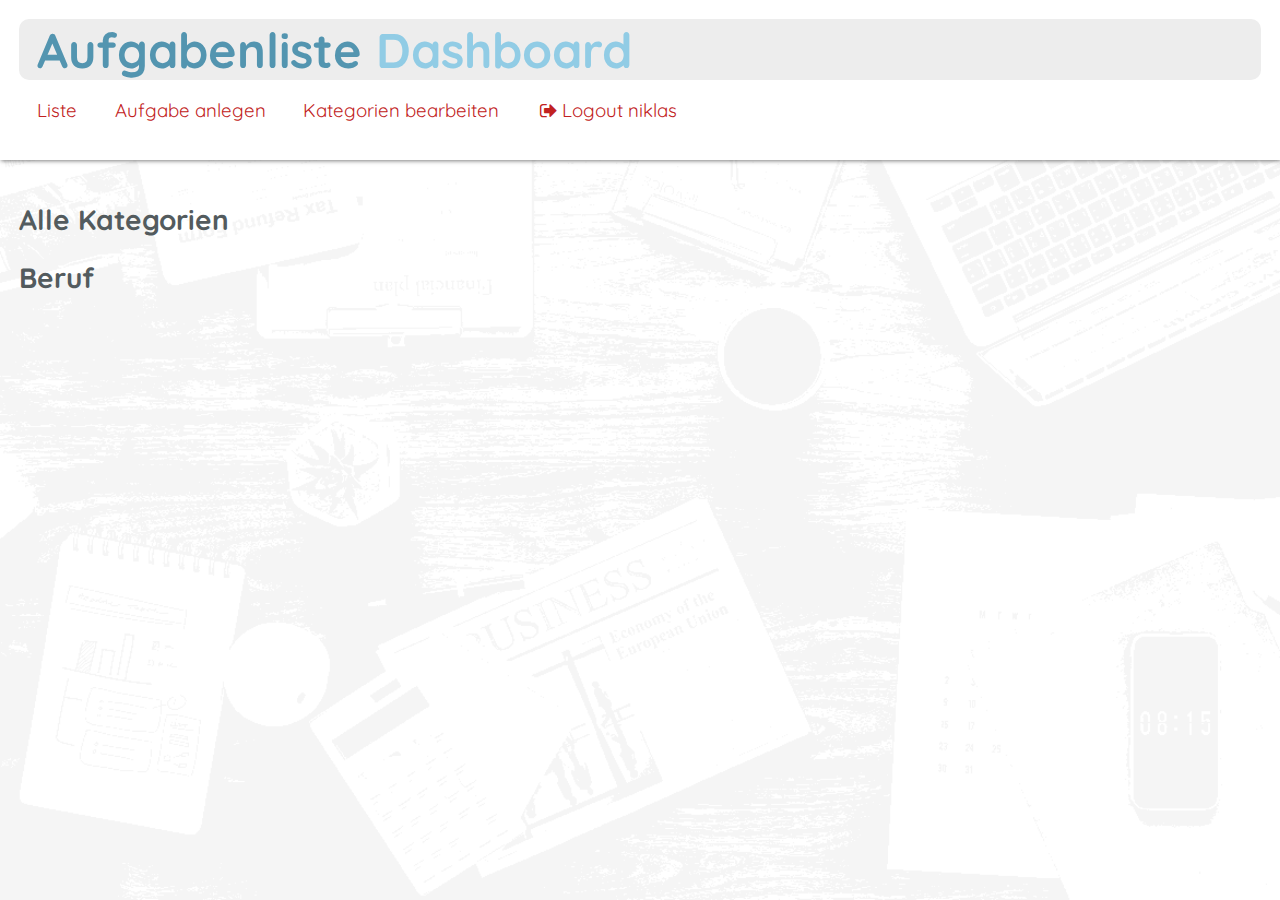
==== dashboard-kacheln/Aufgabe/index.html @ 16765329 "add dashboard tiles" ====
<!DOCTYPE html>
<html>
    <head>
        <meta charset="utf-8" />
        <title>Aufgabenliste: Dashboard</title>
        <meta name="viewport" content="width=device-width, initial-scale=1">

        <link rel="stylesheet" href="style.css" />
        <link rel="stylesheet" href="fontello/css/fontello.css" />
    </head>
    <body>
        <header>
            <div>
                <h1>
                    <span id="title1">Aufgabenliste</span>
                    <span id="title2">Dashboard</span>
                </h1>
            </div>


            <nav>
                <ul>
                    <li>
                        <a href="#">Liste</a>
                    </li>
                    <li>
                        <a href="#">Aufgabe anlegen</a>
                    </li>
                    <li>
                        <a href="#">Kategorien bearbeiten</a>
                    </li>
                    <li>
                        <a class="icon-logout" href="#">Logout niklas</a>
                    </li>
                </ul>
            </nav>
        </header>

        <main>
            <h2>Alle Kategorien</h2>
            <section>
                <div class="my-dashboard-tile"></div>
                <div class="my-dashboard-tile"></div>
                <div class="my-dashboard-tile"></div>
                <div class="my-dashboard-tile"></div>
                <div class="my-dashboard-tile"></div>
                <div class="my-dashboard-tile"></div>
            </section>

            <h2>Beruf</h2>
            <section>
                <div class="my-dashboard-tile"></div>
                <div class="my-dashboard-tile"></div>
                <div class="my-dashboard-tile"></div>
                <div class="my-dashboard-tile"></div>
                <div class="my-dashboard-tile"></div>
                <div class="my-dashboard-tile"></div>
            </section>
        </main>
    </body>
</html>
---- dashboard-kacheln/Aufgabe/style.css ----
@import url('https://fonts.googleapis.com/css?family=Quicksand');

html, body {
    padding: 0;
    margin: 0;
}

html {
    font-family: 'Quicksand', sans-serif;
    font-size: 14pt;

    background-color: rgb(250, 250, 250);
    color: rgb(83, 91, 94);

    background-image: url(background.png);
    background-repeat: no-repeat;
    background-position: center center;
    background-size: cover;
    background-attachment: fixed;

    box-sizing: border-box;
    height: 100%;
}

header, main {
    padding: 1rem;
}

header {
    background: white;
    box-shadow: 1px 1px 4px rgba(0,0,0, 0.5);
}

header h1 {
    color: rgb(145, 204, 229);
    font-size: 260%;
    margin: 0;
    margin-left: 1rem;
    margin-bottom: 1rem;
    transition: font-size 0.4s;
}

header h1:hover {
    font-size: 280%;
}

header div {
    background: #ededed;
    border-radius: 10px;
    margin: 0;
}

#title1 {
    color: rgb(83, 149, 176);
}

nav ul {
    margin-left: 1rem;
    list-style: none;
    padding: 0;
    display: flex;
    gap: 2em;
}

a, a:visited {
    color: rgb(193, 33, 33);
    text-decoration: none;
}

a:hover {
    text-decoration: underline;
}
---- dashboard-kacheln/Aufgabe/fontello/css/fontello.css ----
@font-face {
  font-family: 'fontello';
  src: url('../font/fontello.eot?69061498');
  src: url('../font/fontello.eot?69061498#iefix') format('embedded-opentype'),
       url('../font/fontello.woff2?69061498') format('woff2'),
       url('../font/fontello.woff?69061498') format('woff'),
       url('../font/fontello.ttf?69061498') format('truetype'),
       url('../font/fontello.svg?69061498#fontello') format('svg');
  font-weight: normal;
  font-style: normal;
}
/* Chrome hack: SVG is rendered more smooth in Windozze. 100% magic, uncomment if you need it. */
/* Note, that will break hinting! In other OS-es font will be not as sharp as it could be */
/*
@media screen and (-webkit-min-device-pixel-ratio:0) {
  @font-face {
    font-family: 'fontello';
    src: url('../font/fontello.svg?69061498#fontello') format('svg');
  }
}
*/
 
 [class^="icon-"]:before, [class*=" icon-"]:before {
  font-family: "fontello";
  font-style: normal;
  font-weight: normal;
  speak: none;
 
  display: inline-block;
  text-decoration: inherit;
  width: 1em;
  margin-right: .2em;
  text-align: center;
  /* opacity: .8; */
 
  /* For safety - reset parent styles, that can break glyph codes*/
  font-variant: normal;
  text-transform: none;
 
  /* fix buttons height, for twitter bootstrap */
  line-height: 1em;
 
  /* Animation center compensation - margins should be symmetric */
  /* remove if not needed */
  margin-left: .2em;
 
  /* you can be more comfortable with increased icons size */
  /* font-size: 120%; */
 
  /* Font smoothing. That was taken from TWBS */
  -webkit-font-smoothing: antialiased;
  -moz-osx-font-smoothing: grayscale;
 
  /* Uncomment for 3D effect */
  /* text-shadow: 1px 1px 1px rgba(127, 127, 127, 0.3); */
}
 
.icon-login:before { content: '\e800'; } /* '' */
.icon-pencil:before { content: '\e801'; } /* '' */
.icon-trash-empty:before { content: '\e802'; } /* '' */
.icon-doc:before { content: '\e803'; } /* '' */
.icon-cog:before { content: '\e804'; } /* '' */
.icon-cog-alt:before { content: '\e805'; } /* '' */
.icon-wrench:before { content: '\e806'; } /* '' */
.icon-logout:before { content: '\e807'; } /* '' */
.icon-user:before { content: '\e808'; } /* '' */
.icon-search:before { content: '\e809'; } /* '' */
.icon-th:before { content: '\e80a'; } /* '' */
.icon-ok:before { content: '\e80b'; } /* '' */
.icon-cancel:before { content: '\e80c'; } /* '' */
.icon-calendar:before { content: '\e80d'; } /* '' */
.icon-docs:before { content: '\f0c5'; } /* '' */
.icon-doc-text:before { content: '\f0f6'; } /* '' */
.icon-rocket:before { content: '\f135'; } /* '' */
.icon-doc-inv:before { content: '\f15b'; } /* '' */
.icon-doc-text-inv:before { content: '\f15c'; } /* '' */
.icon-bell-off-empty:before { content: '\f1f7'; } /* '' */
.icon-trash:before { content: '\f1f8'; } /* '' */
.icon-user-plus:before { content: '\f234'; } /* '' */
.icon-user-times:before { content: '\f235'; } /* '' */
.icon-user-circle:before { content: '\f2bd'; } /* '' */
.icon-user-circle-o:before { content: '\f2be'; } /* '' */
.icon-user-o:before { content: '\f2c0'; } /* '' */
.icon-id-card:before { content: '\f2c2'; } /* '' */
.icon-id-card-o:before { content: '\f2c3'; } /* '' */
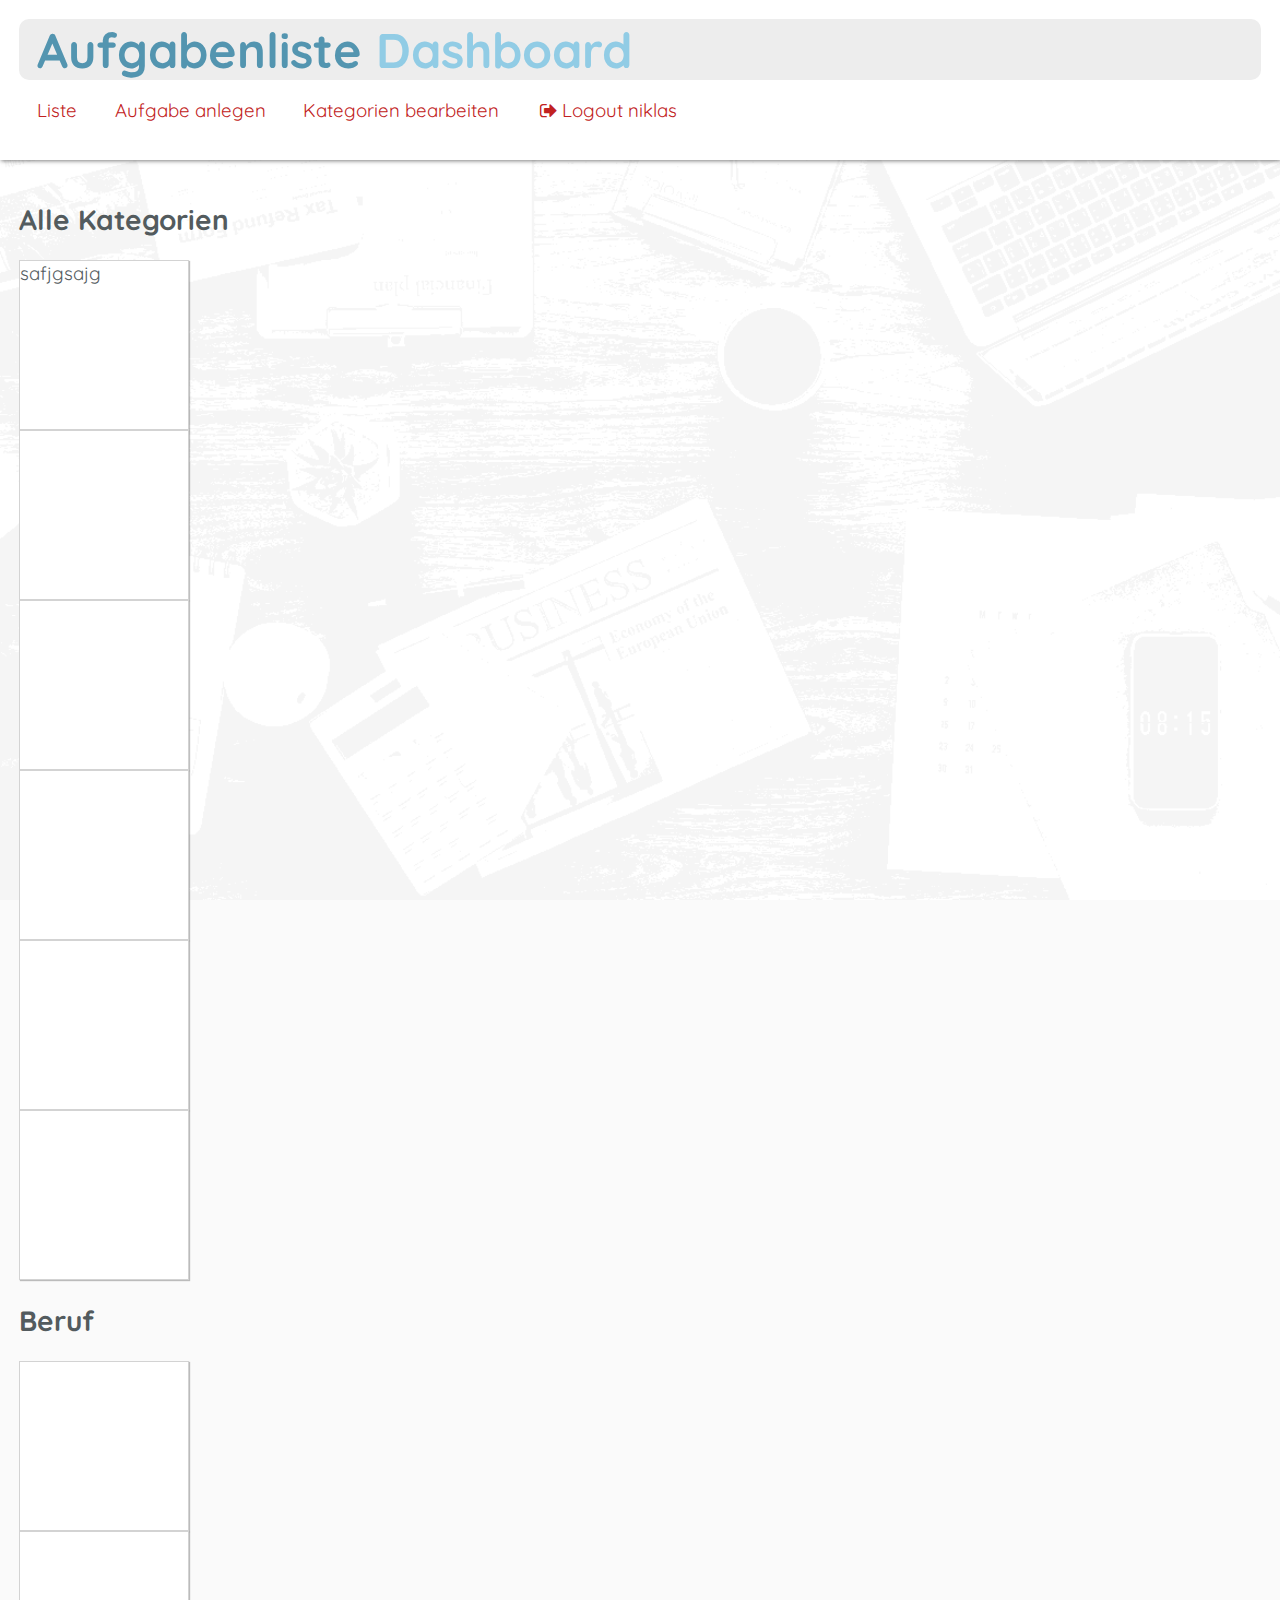
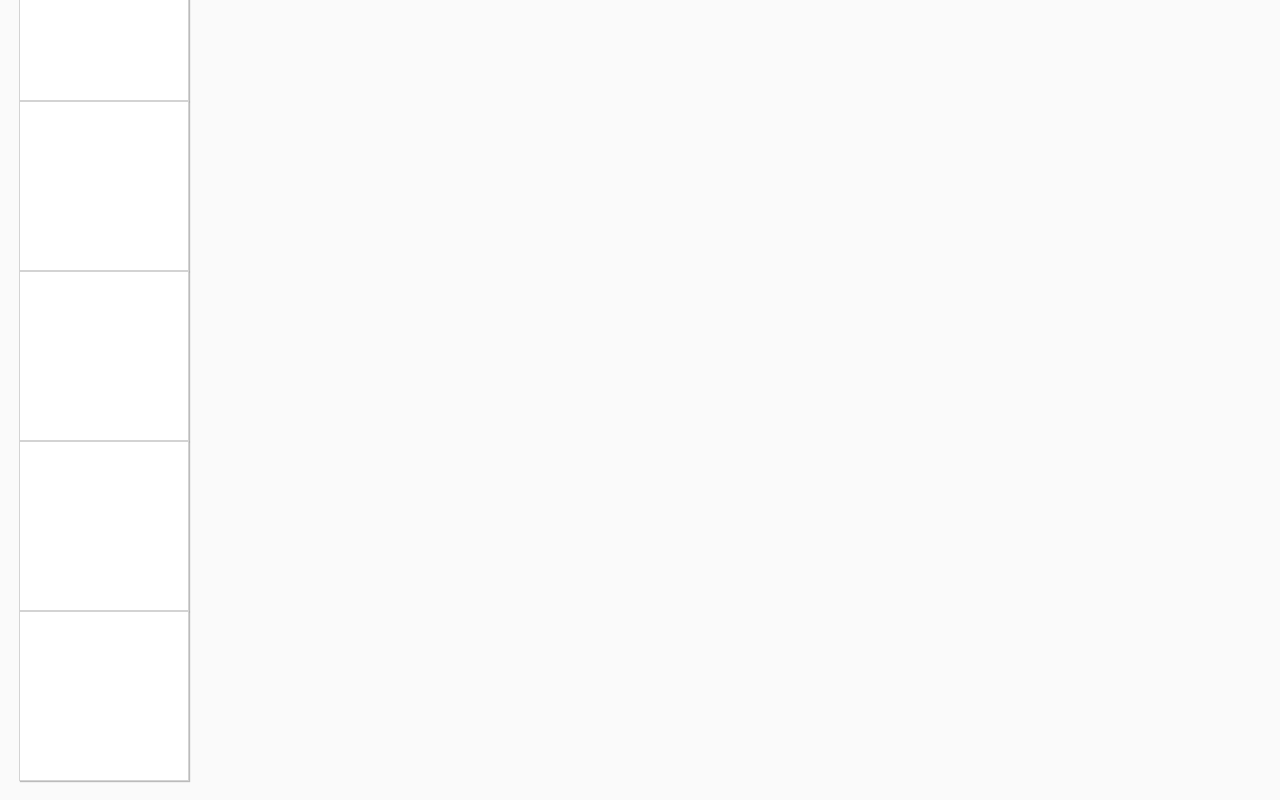
==== commit 8e7e25ef: "add dashboard tiles styling" ====
--- a/dashboard-kacheln/Aufgabe/index.html
+++ b/dashboard-kacheln/Aufgabe/index.html
@@ -39,7 +39,7 @@
         <main>
             <h2>Alle Kategorien</h2>
             <section>
-                <div class="my-dashboard-tile"></div>
+                <div class="my-dashboard-tile">safjgsajg</div>
                 <div class="my-dashboard-tile"></div>
                 <div class="my-dashboard-tile"></div>
                 <div class="my-dashboard-tile"></div>
--- a/dashboard-kacheln/Aufgabe/style.css
+++ b/dashboard-kacheln/Aufgabe/style.css
@@ -69,4 +69,13 @@
 
 a:hover {
     text-decoration: underline;
+}
+
+.my-dashboard-tile {
+    width: 9em;
+    height: 9em;
+
+    border: 1px solid lightgray;
+    background: white;
+    box-shadow: 1px 1px 1px rgba(0,0,0, 0.25);
 }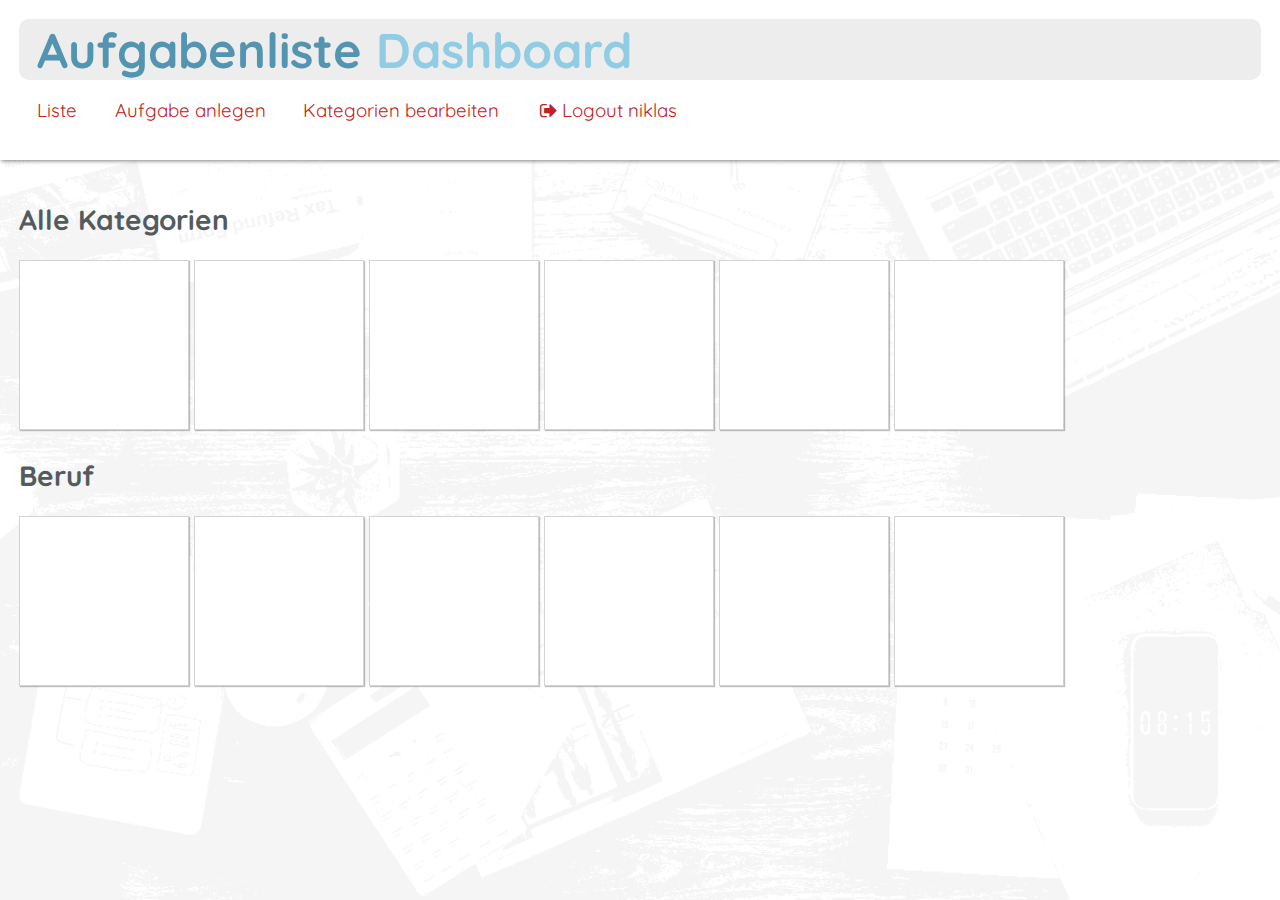
==== commit f8c16895: "add dashboard tiles styling" ====
--- a/dashboard-kacheln/Aufgabe/index.html
+++ b/dashboard-kacheln/Aufgabe/index.html
@@ -39,7 +39,7 @@
         <main>
             <h2>Alle Kategorien</h2>
             <section>
-                <div class="my-dashboard-tile">safjgsajg</div>
+                <div class="my-dashboard-tile"></div>
                 <div class="my-dashboard-tile"></div>
                 <div class="my-dashboard-tile"></div>
                 <div class="my-dashboard-tile"></div>
--- a/dashboard-kacheln/Aufgabe/style.css
+++ b/dashboard-kacheln/Aufgabe/style.css
@@ -74,6 +74,7 @@
 .my-dashboard-tile {
     width: 9em;
     height: 9em;
+    display: inline-block;
 
     border: 1px solid lightgray;
     background: white;
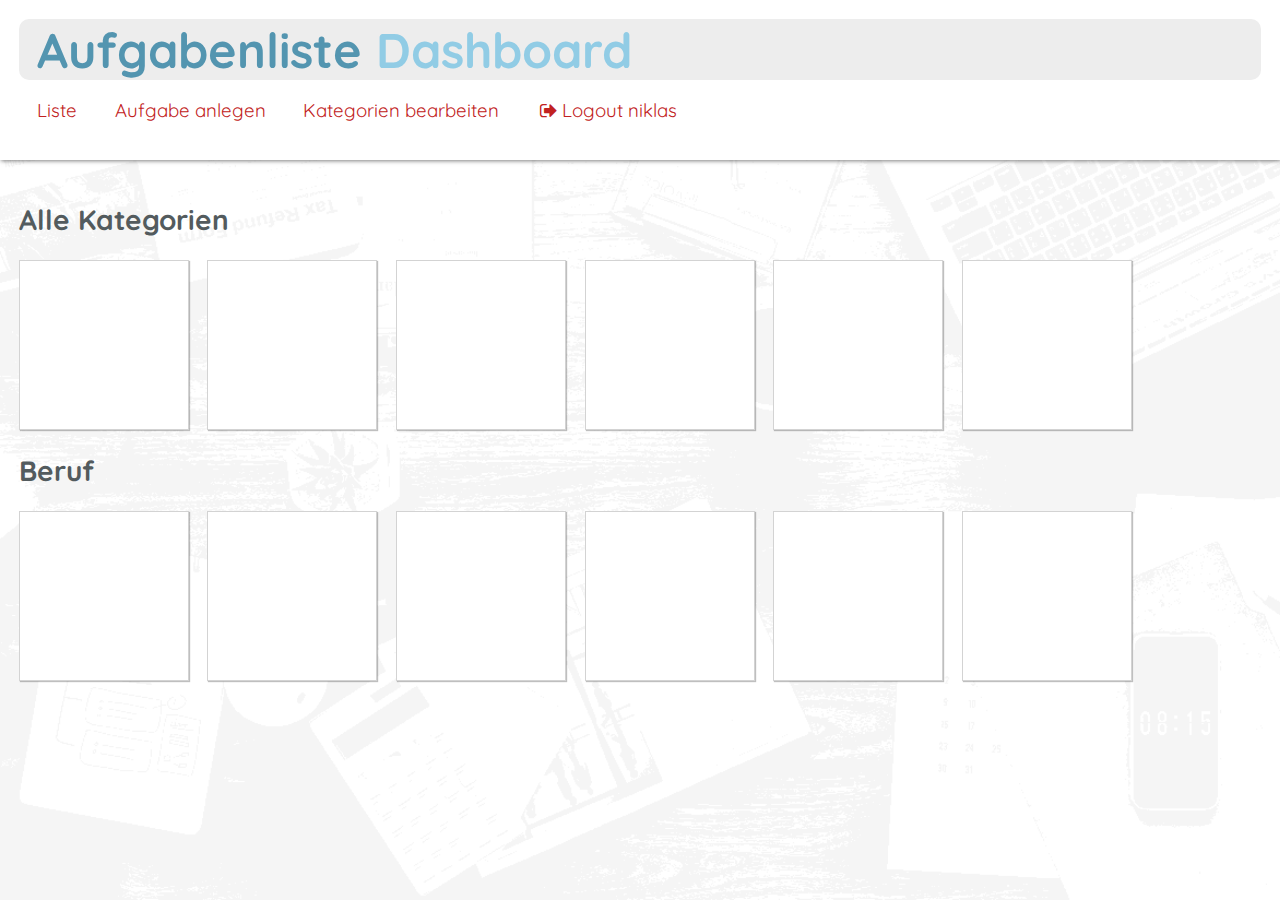
==== commit 633e097e: "add lang" ====
--- a/dashboard-kacheln/Aufgabe/index.html
+++ b/dashboard-kacheln/Aufgabe/index.html
@@ -1,5 +1,5 @@
 <!DOCTYPE html>
-<html>
+<html lang="de">
     <head>
         <meta charset="utf-8" />
         <title>Aufgabenliste: Dashboard</title>
--- a/dashboard-kacheln/Aufgabe/style.css
+++ b/dashboard-kacheln/Aufgabe/style.css
@@ -71,10 +71,20 @@
     text-decoration: underline;
 }
 
+/* sections as direct children of main*/
+main > section {
+    display: flex;
+    flex-wrap: wrap;
+    gap: 1em;
+
+    /* main axis alignment
+    justify-content: center;
+    align-items: center; */
+}
+
 .my-dashboard-tile {
     width: 9em;
     height: 9em;
-    display: inline-block;
 
     border: 1px solid lightgray;
     background: white;
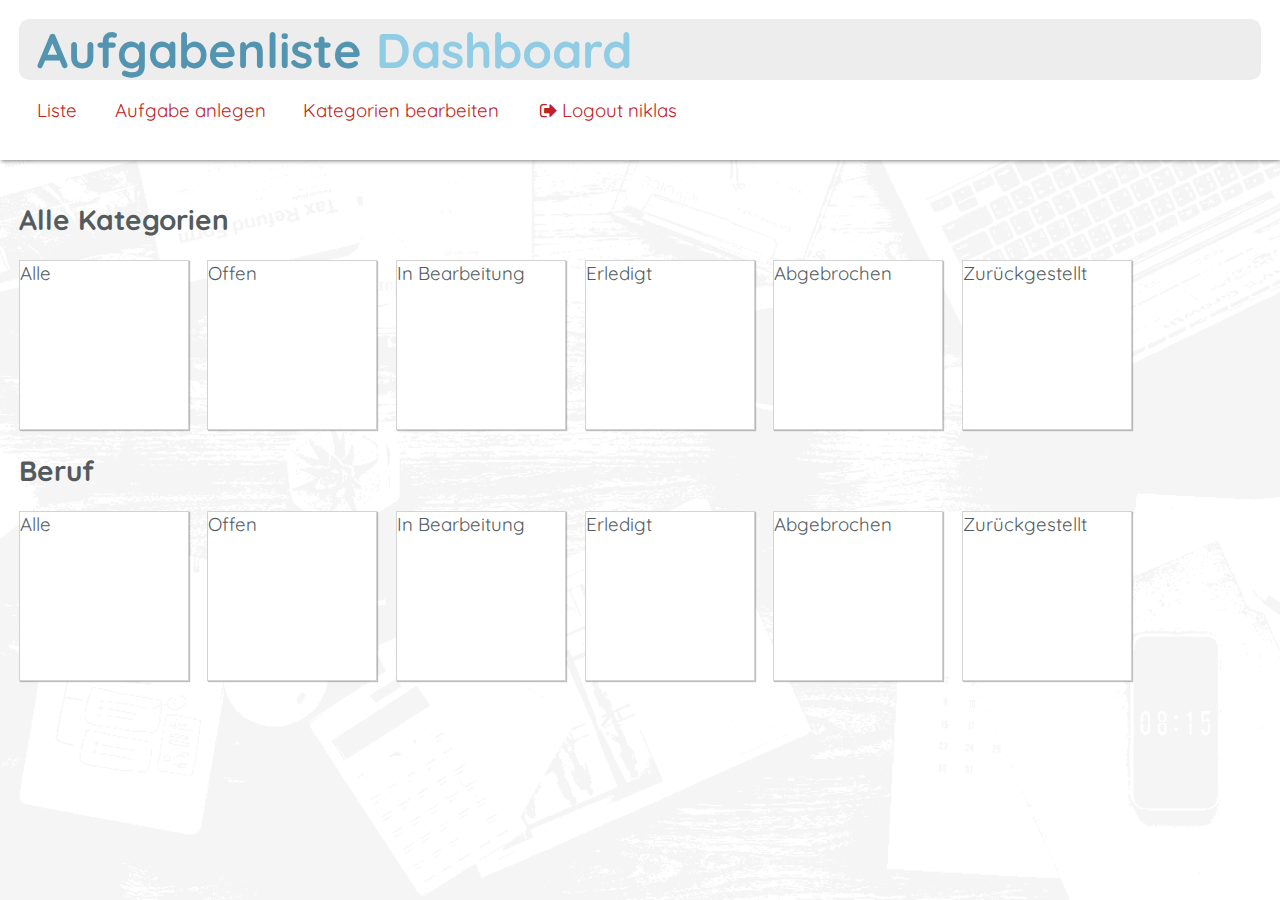
==== commit 0e2cead3: "add dashboard-tile text" ====
--- a/dashboard-kacheln/Aufgabe/index.html
+++ b/dashboard-kacheln/Aufgabe/index.html
@@ -39,22 +39,22 @@
         <main>
             <h2>Alle Kategorien</h2>
             <section>
-                <div class="my-dashboard-tile"></div>
-                <div class="my-dashboard-tile"></div>
-                <div class="my-dashboard-tile"></div>
-                <div class="my-dashboard-tile"></div>
-                <div class="my-dashboard-tile"></div>
-                <div class="my-dashboard-tile"></div>
+                <div class="my-dashboard-tile">Alle</div>
+                <div class="my-dashboard-tile">Offen</div>
+                <div class="my-dashboard-tile">In Bearbeitung</div>
+                <div class="my-dashboard-tile">Erledigt</div>
+                <div class="my-dashboard-tile">Abgebrochen</div>
+                <div class="my-dashboard-tile">Zurückgestellt</div>
             </section>
 
             <h2>Beruf</h2>
             <section>
-                <div class="my-dashboard-tile"></div>
-                <div class="my-dashboard-tile"></div>
-                <div class="my-dashboard-tile"></div>
-                <div class="my-dashboard-tile"></div>
-                <div class="my-dashboard-tile"></div>
-                <div class="my-dashboard-tile"></div>
+                <div class="my-dashboard-tile">Alle</div>
+                <div class="my-dashboard-tile">Offen</div>
+                <div class="my-dashboard-tile">In Bearbeitung</div>
+                <div class="my-dashboard-tile">Erledigt</div>
+                <div class="my-dashboard-tile">Abgebrochen</div>
+                <div class="my-dashboard-tile">Zurückgestellt</div>
             </section>
         </main>
     </body>
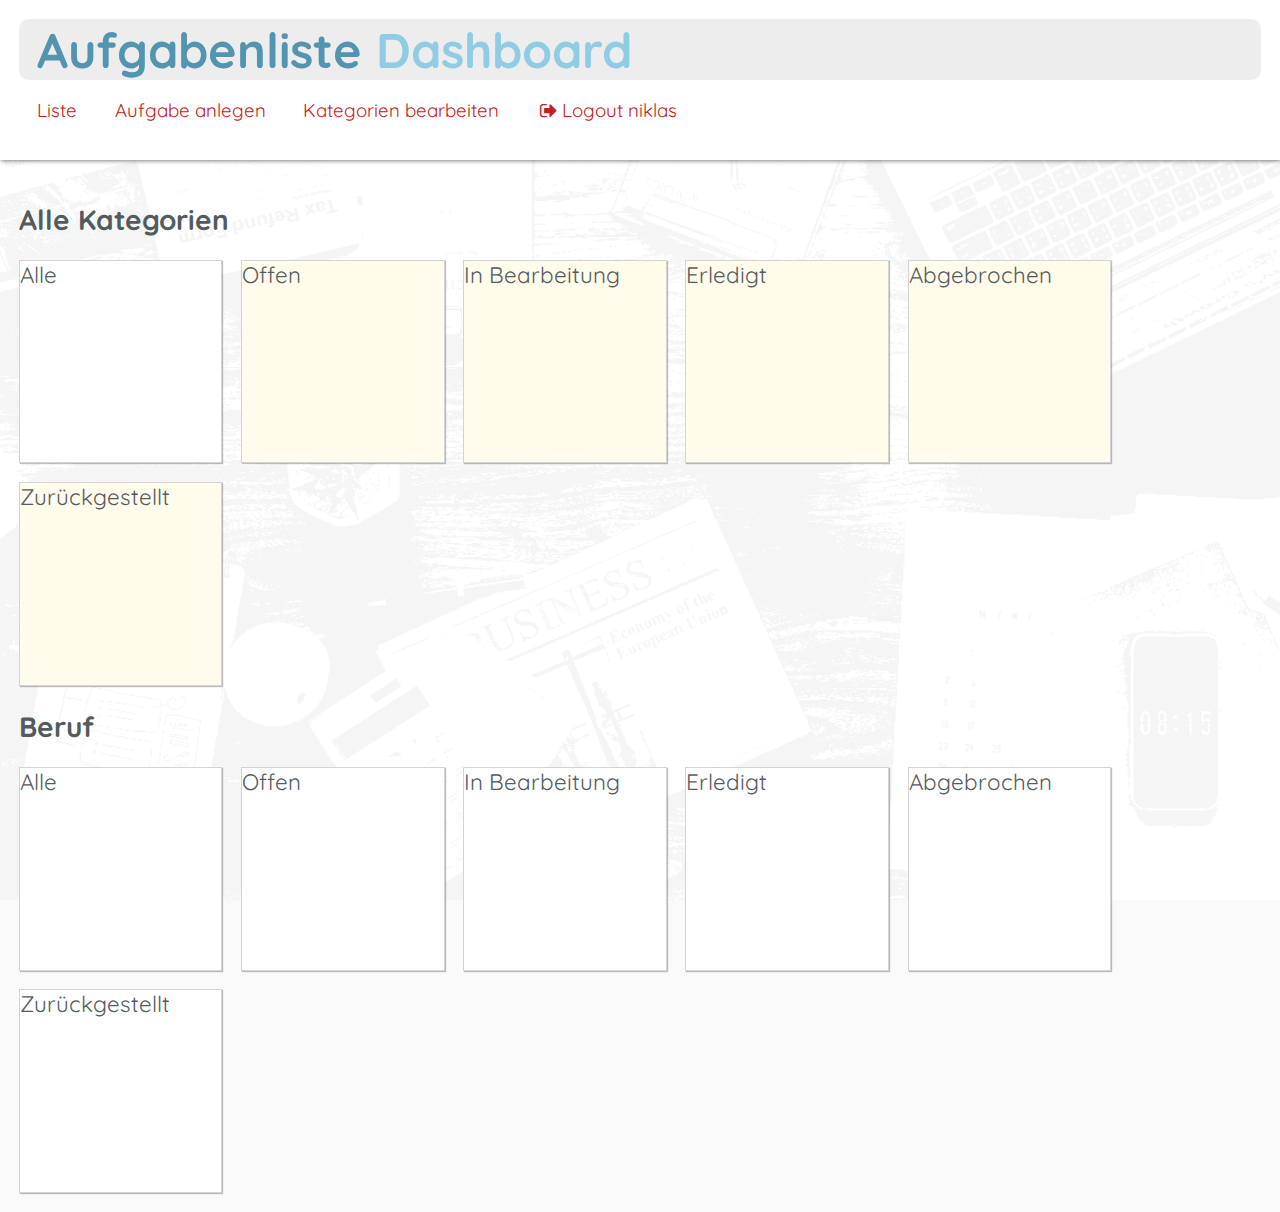
==== commit a6d9e9ed: "update dashboard-tile styling" ====
--- a/dashboard-kacheln/Aufgabe/index.html
+++ b/dashboard-kacheln/Aufgabe/index.html
@@ -40,11 +40,11 @@
             <h2>Alle Kategorien</h2>
             <section>
                 <div class="my-dashboard-tile">Alle</div>
-                <div class="my-dashboard-tile">Offen</div>
-                <div class="my-dashboard-tile">In Bearbeitung</div>
-                <div class="my-dashboard-tile">Erledigt</div>
-                <div class="my-dashboard-tile">Abgebrochen</div>
-                <div class="my-dashboard-tile">Zurückgestellt</div>
+                <div class="my-dashboard-tile highlighted">Offen</div>
+                <div class="my-dashboard-tile highlighted">In Bearbeitung</div>
+                <div class="my-dashboard-tile highlighted">Erledigt</div>
+                <div class="my-dashboard-tile highlighted">Abgebrochen</div>
+                <div class="my-dashboard-tile highlighted">Zurückgestellt</div>
             </section>
 
             <h2>Beruf</h2>
--- a/dashboard-kacheln/Aufgabe/style.css
+++ b/dashboard-kacheln/Aufgabe/style.css
@@ -85,8 +85,13 @@
 .my-dashboard-tile {
     width: 9em;
     height: 9em;
+    font-size: 120%;
 
     border: 1px solid lightgray;
     background: white;
     box-shadow: 1px 1px 1px rgba(0,0,0, 0.25);
+}
+
+.highlighted {
+    background: #fffceb;
 }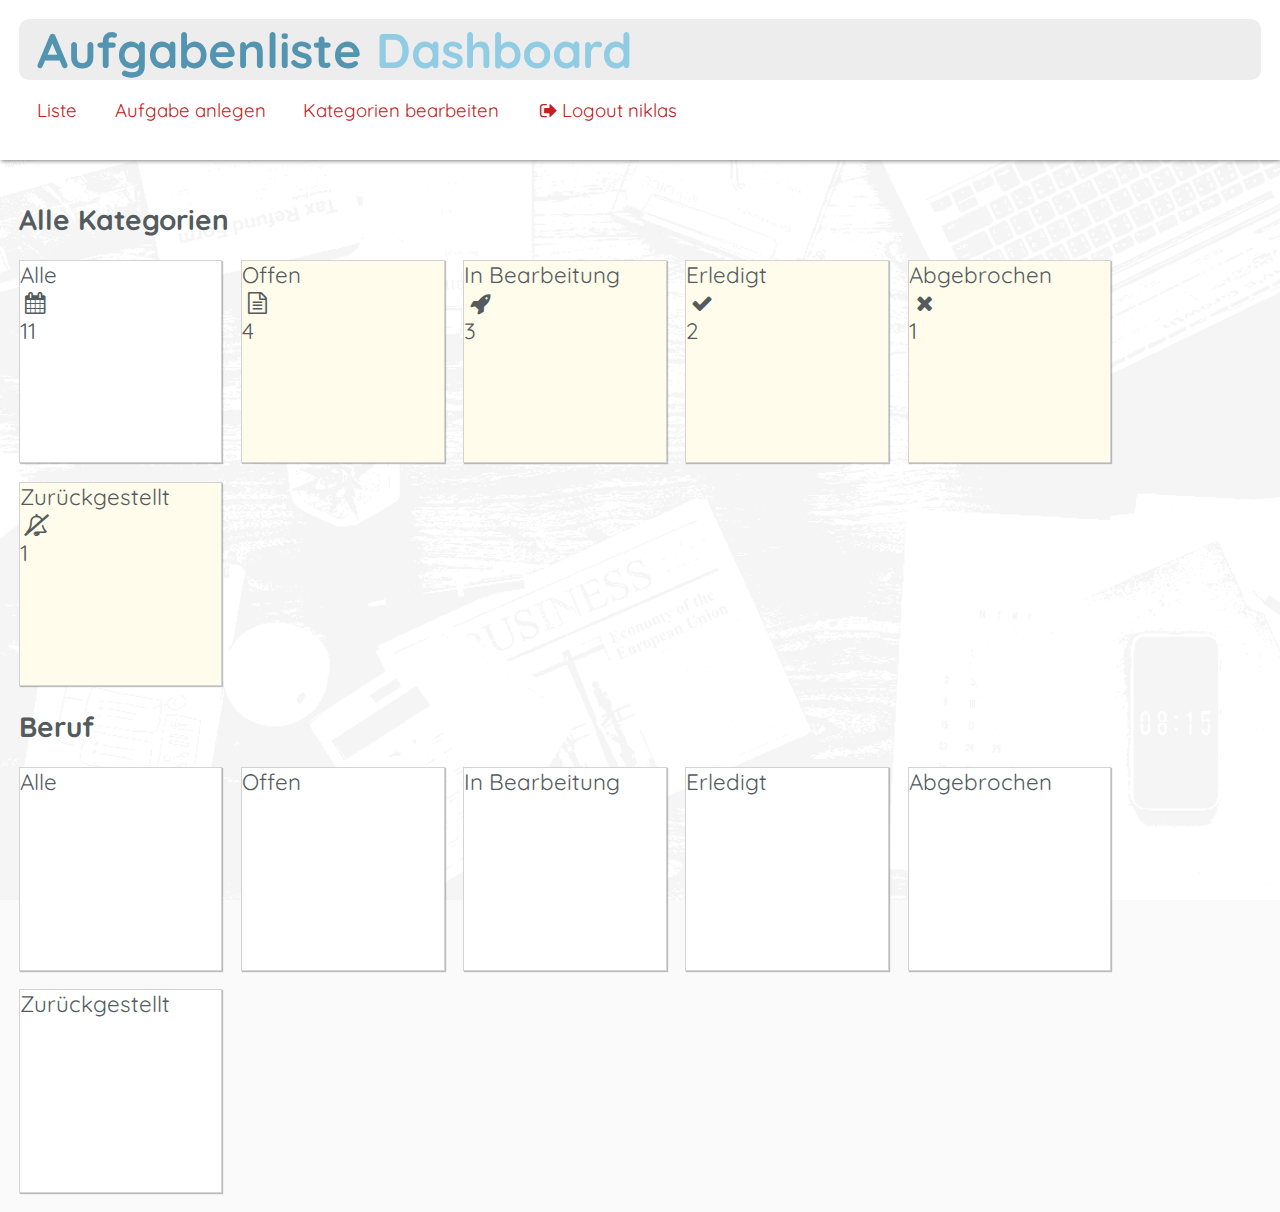
==== commit 0b718669: "update dashboard-tile styling" ====
--- a/dashboard-kacheln/Aufgabe/index.html
+++ b/dashboard-kacheln/Aufgabe/index.html
@@ -39,12 +39,36 @@
         <main>
             <h2>Alle Kategorien</h2>
             <section>
-                <div class="my-dashboard-tile">Alle</div>
-                <div class="my-dashboard-tile highlighted">Offen</div>
-                <div class="my-dashboard-tile highlighted">In Bearbeitung</div>
-                <div class="my-dashboard-tile highlighted">Erledigt</div>
-                <div class="my-dashboard-tile highlighted">Abgebrochen</div>
-                <div class="my-dashboard-tile highlighted">Zurückgestellt</div>
+                <div class="my-dashboard-tile">
+                    <div class="label">Alle</div>
+                    <div class="icon icon-calendar"></div>
+                    <div class="amount">11</div>
+                </div>
+                <div class="my-dashboard-tile highlighted">
+                    <div class="label">Offen</div>
+                    <div class="icon icon-doc-text"></div>
+                    <div class="amount">4</div>
+                </div>
+                <div class="my-dashboard-tile highlighted">
+                    <div class="label">In Bearbeitung</div>
+                    <div class="icon icon-rocket"></div>
+                    <div class="amount">3</div>
+                </div>
+                <div class="my-dashboard-tile highlighted">
+                    <div class="label">Erledigt</div>
+                    <div class="icon icon-ok"></div>
+                    <div class="amount">2</div>
+                </div>
+                <div class="my-dashboard-tile highlighted">
+                    <div class="label">Abgebrochen</div>
+                    <div class="icon icon-cancel"></div>
+                    <div class="amount">1</div>
+                </div>
+                <div class="my-dashboard-tile highlighted">
+                    <div class="label">Zurückgestellt</div>
+                    <div class="icon icon-bell-off-empty"></div>
+                    <div class="amount">1</div>
+                </div>
             </section>
 
             <h2>Beruf</h2>
--- a/dashboard-kacheln/Aufgabe/style.css
+++ b/dashboard-kacheln/Aufgabe/style.css
@@ -94,4 +94,8 @@
 
 .highlighted {
     background: #fffceb;
+}
+
+.icon {
+
 }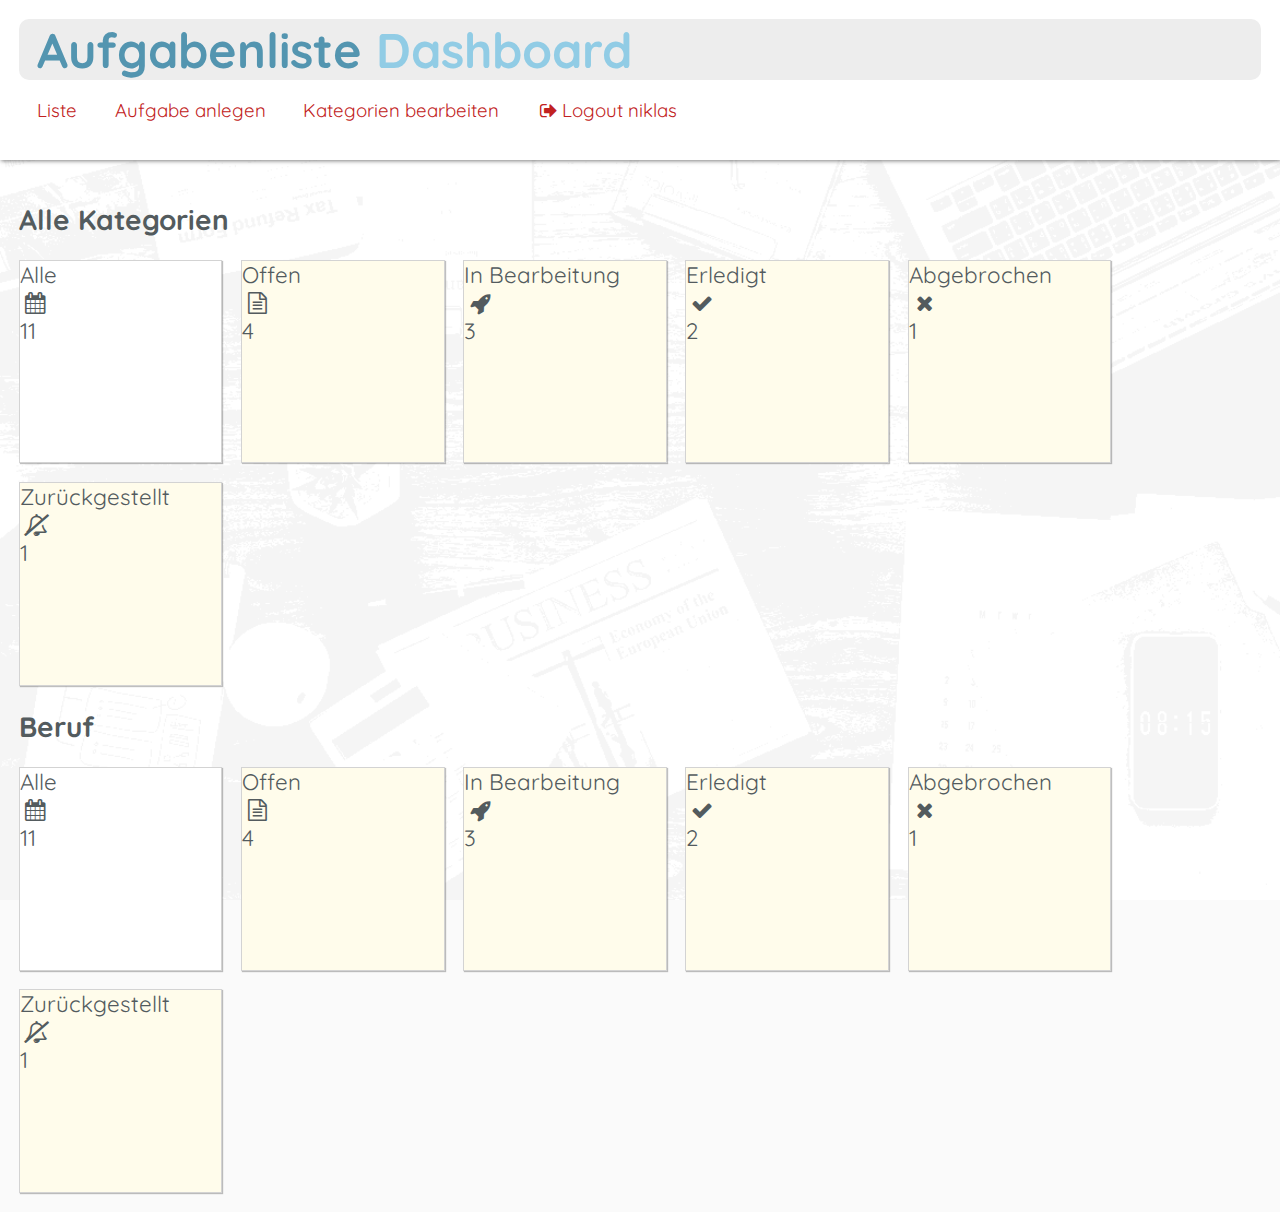
==== commit 011723c0: "update dashboard-tile styling" ====
--- a/dashboard-kacheln/Aufgabe/index.html
+++ b/dashboard-kacheln/Aufgabe/index.html
@@ -73,12 +73,36 @@
 
             <h2>Beruf</h2>
             <section>
-                <div class="my-dashboard-tile">Alle</div>
-                <div class="my-dashboard-tile">Offen</div>
-                <div class="my-dashboard-tile">In Bearbeitung</div>
-                <div class="my-dashboard-tile">Erledigt</div>
-                <div class="my-dashboard-tile">Abgebrochen</div>
-                <div class="my-dashboard-tile">Zurückgestellt</div>
+                <div class="my-dashboard-tile">
+                    <div class="label">Alle</div>
+                    <div class="icon icon-calendar"></div>
+                    <div class="amount">11</div>
+                </div>
+                <div class="my-dashboard-tile highlighted">
+                    <div class="label">Offen</div>
+                    <div class="icon icon-doc-text"></div>
+                    <div class="amount">4</div>
+                </div>
+                <div class="my-dashboard-tile highlighted">
+                    <div class="label">In Bearbeitung</div>
+                    <div class="icon icon-rocket"></div>
+                    <div class="amount">3</div>
+                </div>
+                <div class="my-dashboard-tile highlighted">
+                    <div class="label">Erledigt</div>
+                    <div class="icon icon-ok"></div>
+                    <div class="amount">2</div>
+                </div>
+                <div class="my-dashboard-tile highlighted">
+                    <div class="label">Abgebrochen</div>
+                    <div class="icon icon-cancel"></div>
+                    <div class="amount">1</div>
+                </div>
+                <div class="my-dashboard-tile highlighted">
+                    <div class="label">Zurückgestellt</div>
+                    <div class="icon icon-bell-off-empty"></div>
+                    <div class="amount">1</div>
+                </div>
             </section>
         </main>
     </body>
